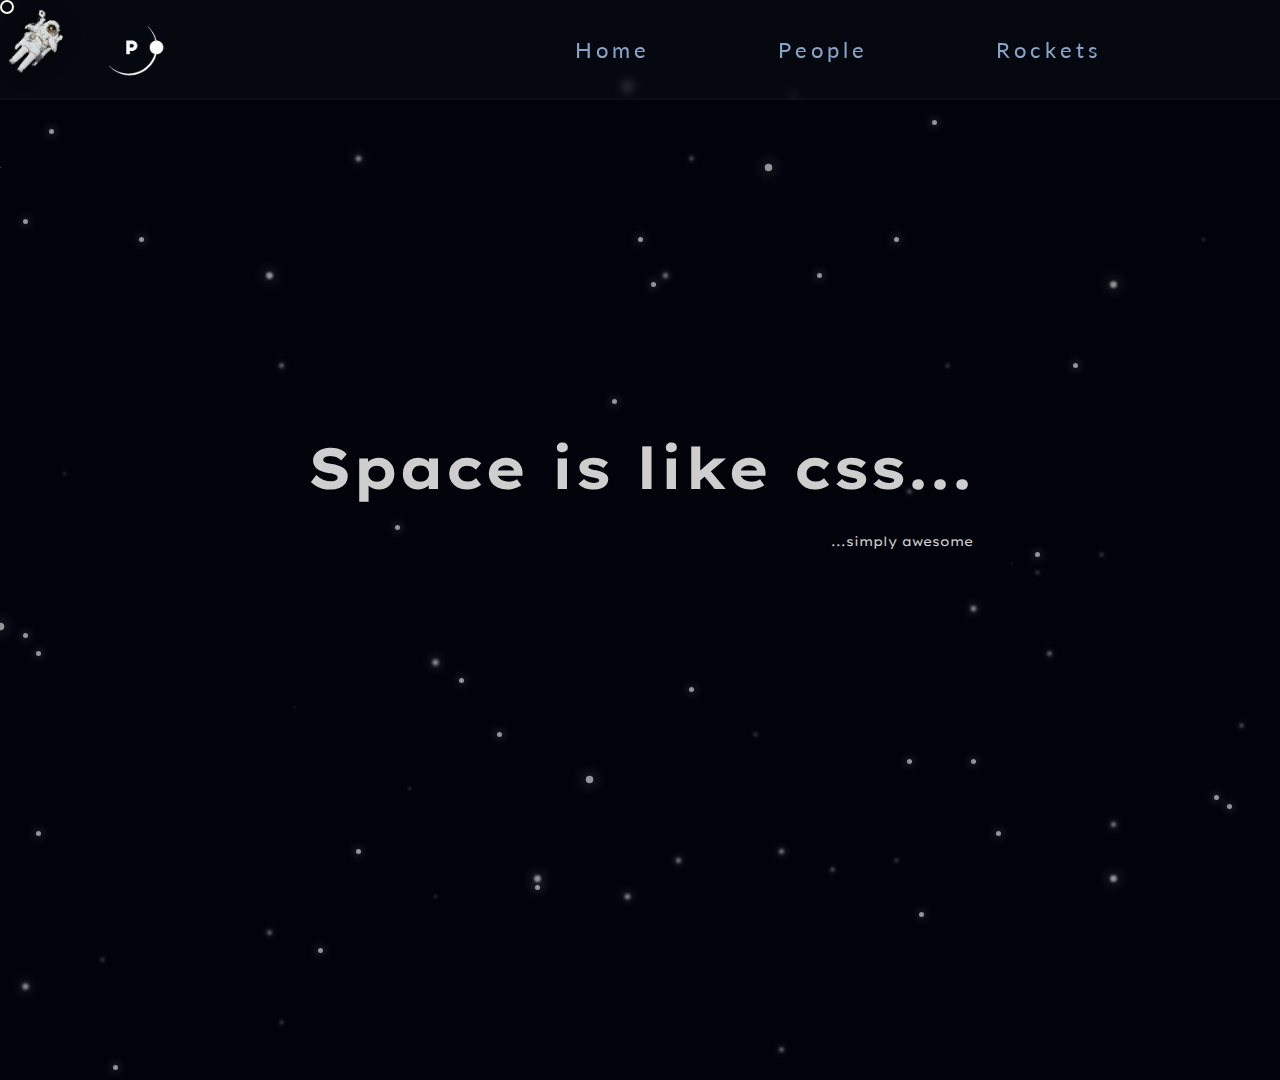
==== index.html @ dcd0dadd "Add files via upload" ====
<!DOCTYPE html>
<html lang="en">
  <head>
    <meta charset="UTF-8" />
    <meta name="viewport" content="width=device-width, initial-scale=1.0" />
    <title>Space is Awesome</title>
    <link rel="stylesheet" href="styles/index.css" />
    <link rel="shortcut icon" href="images/favicon.ico" type="image/x-icon" />
    <link rel="preconnect" href="https://fonts.googleapis.com" />
    <link rel="preconnect" href="https://fonts.gstatic.com" crossorigin />
    <link
      href="https://fonts.googleapis.com/css2?family=Lato&display=swap"
      rel="stylesheet"
    />
    <link rel="preconnect" href="https://fonts.googleapis.com" />
    <link rel="preconnect" href="https://fonts.gstatic.com" crossorigin />
    <link
      href="https://fonts.googleapis.com/css2?family=Lexend+Exa:wght@700&display=swap"
      rel="stylesheet"
    />
  </head>
  <body>
    <div class="cursor" id="cursor"></div>
    <div id="astronaut"></div>
    <header>
      <nav>
        <div class="logo">
          <a href="index.html">
            <img src="styles/images/polsa-logo.png" alt="Logo" />
          </a>
        </div>
        <ol>
          <li>
            <a href="index.html">
              <span>H</span>
              <span>o</span>
              <span>m</span>
              <span>e</span>
            </a>
          </li>
          <li>
            <a href="people.html">
              <span>P</span>
              <span>e</span>
              <span>o</span>
              <span>p</span>
              <span>l</span>
              <span>e</span>
            </a>
          </li>
          <li>
            <a href="rockets.html">
              <span>R</span>
              <span>o</span>
              <span>c</span>
              <span>k</span>
              <span>e</span>
              <span>t</span>
              <span>s</span>
            </a>
          </li>
          <li>
            <div class="burger"></div>
          </li>
        </ol>
      </nav>
    </header>
    <main>
      <div class="text-container">
        <h1 class="text" data-value="15">Space is like css...</h1>
        <p class="text" data-value="15">...simply awesome</p>
      </div>
    </main>
    <div class="bg" id="bg">
      <div class="star-wrapper">
        <div class="star" data-value="1"></div>
      </div>
      <div class="star-wrapper">
        <div class="star" data-value="2"></div>
      </div>
      <div class="star-wrapper">
        <div class="star" data-value="3"></div>
      </div>
      <div class="star-wrapper">
        <div class="star" data-value="4"></div>
      </div>
      <div class="star-wrapper">
        <div class="star" data-value="5"></div>
      </div>
      <div class="star-wrapper">
        <div class="star" data-value="6"></div>
      </div>
      <div class="star-wrapper">
        <div class="star" data-value="7"></div>
      </div>
      <div class="star-wrapper">
        <div class="star" data-value="8"></div>
      </div>
      <div class="star-wrapper">
        <div class="star" data-value="9"></div>
      </div>
      <div class="star-wrapper">
        <div class="star" data-value="10"></div>
      </div>
      <div class="star-wrapper">
        <div class="star" data-value="3"></div>
      </div>
      <div class="star-wrapper">
        <div class="star" data-value="-1"></div>
      </div>
      <div class="star-wrapper">
        <div class="star" data-value="-2"></div>
      </div>
      <div class="star-wrapper">
        <div class="star" data-value="-3"></div>
      </div>
      <div class="star-wrapper">
        <div class="star" data-value="-4"></div>
      </div>
      <div class="star-wrapper">
        <div class="star" data-value="-5"></div>
      </div>
      <div class="star-wrapper">
        <div class="star" data-value="-6"></div>
      </div>
      <div class="star-wrapper">
        <div class="star" data-value="-7"></div>
      </div>
      <div class="star-wrapper">
        <div class="star" data-value="-8"></div>
      </div>
      <div class="star-wrapper">
        <div class="star" data-value="-9"></div>
      </div>
      <div class="star-wrapper">
        <div class="star" data-value="-10"></div>
      </div>
      <div class="star-wrapper">
        <div class="star" data-value="1"></div>
      </div>
      <div class="star-wrapper">
        <div class="star" data-value="2"></div>
      </div>
      <div class="star-wrapper">
        <div class="star" data-value="3"></div>
      </div>
      <div class="star-wrapper">
        <div class="star" data-value="4"></div>
      </div>
      <div class="star-wrapper">
        <div class="star" data-value="5"></div>
      </div>
      <div class="star-wrapper">
        <div class="star" data-value="6"></div>
      </div>
      <div class="star-wrapper">
        <div class="star" data-value="7"></div>
      </div>
      <div class="star-wrapper">
        <div class="star" data-value="8"></div>
      </div>
      <div class="star-wrapper">
        <div class="star" data-value="9"></div>
      </div>
      <div class="star-wrapper">
        <div class="star" data-value="10"></div>
      </div>
      <div class="star-wrapper">
        <div class="star" data-value="3"></div>
      </div>
      <div class="star-wrapper">
        <div class="star" data-value="-1"></div>
      </div>
      <div class="star-wrapper">
        <div class="star" data-value="-2"></div>
      </div>
      <div class="star-wrapper">
        <div class="star" data-value="-3"></div>
      </div>
      <div class="star-wrapper">
        <div class="star" data-value="-4"></div>
      </div>
      <div class="star-wrapper">
        <div class="star" data-value="-5"></div>
      </div>
      <div class="star-wrapper">
        <div class="star" data-value="-6"></div>
      </div>
      <div class="star-wrapper">
        <div class="star" data-value="-7"></div>
      </div>
      <div class="star-wrapper">
        <div class="star" data-value="-8"></div>
      </div>
      <div class="star-wrapper">
        <div class="star" data-value="-9"></div>
      </div>
      <div class="star-wrapper">
        <div class="star" data-value="-10"></div>
      </div>
      <div class="star-wrapper">
        <div class="star" data-value="3"></div>
      </div>
      <div class="star-wrapper">
        <div class="star" data-value="1"></div>
      </div>
      <div class="star-wrapper">
        <div class="star" data-value="2"></div>
      </div>
      <div class="star-wrapper">
        <div class="star" data-value="3"></div>
      </div>
      <div class="star-wrapper">
        <div class="star" data-value="4"></div>
      </div>
      <div class="star-wrapper">
        <div class="star" data-value="5"></div>
      </div>
      <div class="star-wrapper">
        <div class="star" data-value="6"></div>
      </div>
      <div class="star-wrapper">
        <div class="star" data-value="7"></div>
      </div>
      <div class="star-wrapper">
        <div class="star" data-value="8"></div>
      </div>
      <div class="star-wrapper">
        <div class="star" data-value="9"></div>
      </div>
      <div class="star-wrapper">
        <div class="star" data-value="10"></div>
      </div>
      <div class="star-wrapper">
        <div class="star" data-value="3"></div>
      </div>
      <div class="star-wrapper">
        <div class="star" data-value="-1"></div>
      </div>
      <div class="star-wrapper">
        <div class="star" data-value="-2"></div>
      </div>
      <div class="star-wrapper">
        <div class="star" data-value="-3"></div>
      </div>
      <div class="star-wrapper">
        <div class="star" data-value="-4"></div>
      </div>
      <div class="star-wrapper">
        <div class="star" data-value="-5"></div>
      </div>
      <div class="star-wrapper">
        <div class="star" data-value="-6"></div>
      </div>
      <div class="star-wrapper">
        <div class="star" data-value="-7"></div>
      </div>
      <div class="star-wrapper">
        <div class="star" data-value="-8"></div>
      </div>
      <div class="star-wrapper">
        <div class="star" data-value="-9"></div>
      </div>
      <div class="star-wrapper">
        <div class="star" data-value="-10"></div>
      </div>
      <div class="star-wrapper">
        <div class="star" data-value="3"></div>
      </div>
      <div class="star-wrapper">
        <div class="star" data-value="1"></div>
      </div>
      <div class="star-wrapper">
        <div class="star" data-value="2"></div>
      </div>
      <div class="star-wrapper">
        <div class="star" data-value="3"></div>
      </div>
      <div class="star-wrapper">
        <div class="star" data-value="4"></div>
      </div>
      <div class="star-wrapper">
        <div class="star" data-value="5"></div>
      </div>
      <div class="star-wrapper">
        <div class="star" data-value="6"></div>
      </div>
      <div class="star-wrapper">
        <div class="star" data-value="7"></div>
      </div>
      <div class="star-wrapper">
        <div class="star" data-value="8"></div>
      </div>
      <div class="star-wrapper">
        <div class="star" data-value="9"></div>
      </div>
      <div class="star-wrapper">
        <div class="star" data-value="10"></div>
      </div>
    </div>
    <script src="scripts.js"></script>
  </body>
</html>
---- styles/index.css ----
* {
  margin: 0;
  padding: 0;
  box-sizing: border-box;
  cursor: none !important;
}

body {
  background: rgb(0, 3, 10);
  height: 100vh;
  width: 100vw;
  overflow: hidden;
}
body #astronaut {
  background: url(images/kosmonauta.png);
  background-size: 250%;
  background-position: center;
  height: 75px;
  width: 75px;
  filter: drop-shadow(0px 0px 10px rgba(0, 0, 0, 0.4784313725));
  position: relative;
  z-index: 100;
  pointer-events: none;
}
@media (max-width: 800px) {
  body #astronaut {
    width: 50px;
    height: 50px;
  }
}
@media (max-width: 400px) {
  body #astronaut {
    width: 35px;
    height: 35px;
  }
}
body .cursor {
  height: 10px;
  width: 10px;
  border-radius: 50%;
  pointer-events: none;
  position: absolute;
  z-index: 100;
  border: 2px solid #fff;
  padding: 5px;
  mix-blend-mode: difference;
}
body header {
  display: flex;
  justify-content: center;
  align-items: center;
  flex-direction: row;
  width: 100vw;
  height: 100px;
  background: rgba(255, 255, 255, 0.025);
  border-bottom: 2px rgba(255, 255, 255, 0.025) solid;
  -webkit-backdrop-filter: blur(5px);
          backdrop-filter: blur(5px);
  position: Fixed;
  z-index: 99;
  top: 0;
}
body header nav {
  display: flex;
  justify-content: center;
  align-items: center;
  flex-direction: row;
  justify-content: space-between !important;
  margin-top: 2px;
  width: 85%;
}
body header nav .logo img {
  width: 70px;
}
@media (max-width: 400px) {
  body header nav .logo img {
    width: 50px;
  }
}
body header nav ol {
  display: flex;
  justify-content: center;
  align-items: center;
  flex-direction: row;
  color: #cecece;
  list-style-type: none;
}
body header nav ol li,
body header nav ol a {
  display: flex;
  justify-content: center;
  align-items: center;
  flex-direction: row;
  margin-left: 2em;
  font-size: 22px;
  font-family: "Lato", sans-serif;
  transition: 0.5s;
  text-decoration: none;
  color: #86a3c9;
  padding: 10px;
}
@media (max-width: 800px) {
  body header nav ol li,
  body header nav ol a {
    font-size: 16px;
    padding: 1px;
    margin-left: 0.5em;
  }
}
@media (max-width: 400px) {
  body header nav ol li,
  body header nav ol a {
    font-size: 12px;
    padding: 1px;
    margin-left: 0.5em;
  }
}
body header nav ol li span,
body header nav ol a span {
  margin-left: 2.5px;
  display: block;
  transition: 0.25s;
  margin: 2px;
}
body header nav ol li:hover span:nth-of-type(1),
body header nav ol a:hover span:nth-of-type(1) {
  color: #fff;
  transition-delay: 0.075s;
  transform: translateY(-4px);
}
body header nav ol li:hover span:nth-of-type(2),
body header nav ol a:hover span:nth-of-type(2) {
  color: #fff;
  transition-delay: 0.15s;
  transform: translateY(4px);
}
body header nav ol li:hover span:nth-of-type(3),
body header nav ol a:hover span:nth-of-type(3) {
  color: #fff;
  transition-delay: 0.225s;
  transform: translateY(-4px);
}
body header nav ol li:hover span:nth-of-type(4),
body header nav ol a:hover span:nth-of-type(4) {
  color: #fff;
  transition-delay: 0.3s;
  transform: translateY(4px);
}
body header nav ol li:hover span:nth-of-type(5),
body header nav ol a:hover span:nth-of-type(5) {
  color: #fff;
  transition-delay: 0.375s;
  transform: translateY(-4px);
}
body header nav ol li:hover span:nth-of-type(6),
body header nav ol a:hover span:nth-of-type(6) {
  color: #fff;
  transition-delay: 0.45s;
  transform: translateY(4px);
}
body header nav ol li:hover span:nth-of-type(7),
body header nav ol a:hover span:nth-of-type(7) {
  color: #fff;
  transition-delay: 0.525s;
  transform: translateY(-4px);
}
body header nav ol .s span:nth-of-type(1) {
  transition: 0.25s;
  transition-delay: 0.075s;
  transform: translateY(-30px) !important;
  opacity: 0%;
}
body header nav ol .s span:nth-of-type(2) {
  transition: 0.25s;
  transition-delay: 0.15s;
  transform: translateY(30px) !important;
  opacity: 0%;
}
body header nav ol .s span:nth-of-type(3) {
  transition: 0.25s;
  transition-delay: 0.225s;
  transform: translateY(-30px) !important;
  opacity: 0%;
}
body header nav ol .s span:nth-of-type(4) {
  transition: 0.25s;
  transition-delay: 0.3s;
  transform: translateY(30px) !important;
  opacity: 0%;
}
body header nav ol .s span:nth-of-type(5) {
  transition: 0.25s;
  transition-delay: 0.375s;
  transform: translateY(-30px) !important;
  opacity: 0%;
}
body header nav ol .s span:nth-of-type(6) {
  transition: 0.25s;
  transition-delay: 0.45s;
  transform: translateY(30px) !important;
  opacity: 0%;
}
body header nav ol .s span:nth-of-type(7) {
  transition: 0.25s;
  transition-delay: 0.525s;
  transform: translateY(-30px) !important;
  opacity: 0%;
}

body main {
  height: 100vh;
  width: 100vw;
  display: flex;
  justify-content: center;
  align-items: center;
  flex-direction: row;
  position: absolute;
  z-index: 10;
}
body main .text-container {
  display: flex;
  flex-direction: column;
  align-items: end;
  color: #cecece;
  font-family: "Lexend Exa", sans-serif;
  transform: translateY(-35px);
}
body main .text-container h1 {
  font-size: clamp(10px, 4.5vw, 300px);
}
body main .text-container p {
  font-size: clamp(6px, 1vw, 50px);
  position: relative;
  margin-top: 30px;
}
body .bg {
  position: absolute;
  z-index: 2;
  width: 100vw;
  height: 100vh;
}
body .bg .star-wrapper {
  position: absolute;
  transition: 0.5s;
  height: 15px;
  width: 15px;
}
body .bg .star-wrapper:nth-of-type(1) {
  top: 70vh;
  right: 76vw;
}
body .bg .star-wrapper:nth-of-type(2) {
  top: 91vh;
  right: 65vw;
}
body .bg .star-wrapper:nth-of-type(3) {
  top: 73vh;
  right: 40vw;
}
body .bg .star-wrapper:nth-of-type(4) {
  top: 72vh;
  right: 2vw;
}
body .bg .star-wrapper:nth-of-type(5) {
  top: 108vh;
  right: 38vw;
}
body .bg .star-wrapper:nth-of-type(6) {
  top: 22vh;
  right: 47vw;
}
body .bg .star-wrapper:nth-of-type(7) {
  top: 59vh;
  right: 23vw;
}
body .bg .star-wrapper:nth-of-type(8) {
  top: 101vh;
  right: 97vw;
}
body .bg .star-wrapper:nth-of-type(9) {
  top: 89vh;
  right: 57vw;
}
body .bg .star-wrapper:nth-of-type(10) {
  top: 47vh;
  right: 106vw;
}
body .bg .star-wrapper:nth-of-type(11) {
  top: 2vh;
  right: 37vw;
}
body .bg .star-wrapper:nth-of-type(12) {
  top: 81vh;
  right: 3vw;
}
body .bg .star-wrapper:nth-of-type(13) {
  top: 18vh;
  right: 88vw;
}
body .bg .star-wrapper:nth-of-type(14) {
  top: 67vh;
  right: 63vw;
}
body .bg .star-wrapper:nth-of-type(15) {
  top: 5vh;
  right: 26vw;
}
body .bg .star-wrapper:nth-of-type(16) {
  top: 84vh;
  right: 96vw;
}
body .bg .star-wrapper:nth-of-type(17) {
  top: 86vh;
  right: 71vw;
}
body .bg .star-wrapper:nth-of-type(18) {
  top: 1vh;
  right: 50vw;
}
body .bg .star-wrapper:nth-of-type(19) {
  top: 36vh;
  right: 51vw;
}
body .bg .star-wrapper:nth-of-type(20) {
  top: 110vh;
  right: 90vw;
}
body .bg .star-wrapper:nth-of-type(21) {
  top: 97vh;
  right: 74vw;
}
body .bg .star-wrapper:nth-of-type(22) {
  top: 54vh;
  right: 20vw;
}
body .bg .star-wrapper:nth-of-type(23) {
  top: 44vh;
  right: 94vw;
}
body .bg .star-wrapper:nth-of-type(24) {
  top: 87vh;
  right: 29vw;
}
body .bg .star-wrapper:nth-of-type(25) {
  top: 46vh;
  right: 28vw;
}
body .bg .star-wrapper:nth-of-type(26) {
  top: 32vh;
  right: 77vw;
}
body .bg .star-wrapper:nth-of-type(27) {
  top: 87vh;
  right: 46vw;
}
body .bg .star-wrapper:nth-of-type(28) {
  top: 9vh;
  right: 71vw;
}
body .bg .star-wrapper:nth-of-type(29) {
  top: 65vh;
  right: 65vw;
}
body .bg .star-wrapper:nth-of-type(30) {
  top: 89vh;
  right: 12vw;
}
body .bg .star-wrapper:nth-of-type(31) {
  top: 78vh;
  right: 53vw;
}
body .bg .star-wrapper:nth-of-type(32) {
  top: 105vh;
  right: 77vw;
}
body .bg .star-wrapper:nth-of-type(33) {
  top: 84vh;
  right: 21vw;
}
body .bg .star-wrapper:nth-of-type(34) {
  top: 93vh;
  right: 27vw;
}
body .bg .star-wrapper:nth-of-type(35) {
  top: 53vh;
  right: 18vw;
}
body .bg .star-wrapper:nth-of-type(36) {
  top: 76vh;
  right: 23vw;
}
body .bg .star-wrapper:nth-of-type(37) {
  top: 18vh;
  right: 49vw;
}
body .bg .star-wrapper:nth-of-type(38) {
  top: 10vh;
  right: 110vw;
}
body .bg .star-wrapper:nth-of-type(39) {
  top: 62vh;
  right: 97vw;
}
body .bg .star-wrapper:nth-of-type(40) {
  top: 73vh;
  right: 60vw;
}
body .bg .star-wrapper:nth-of-type(41) {
  top: 22vh;
  right: 35vw;
}
body .bg .star-wrapper:nth-of-type(42) {
  top: 64vh;
  right: 96vw;
}
body .bg .star-wrapper:nth-of-type(43) {
  top: 55vh;
  right: 18vw;
}
body .bg .star-wrapper:nth-of-type(44) {
  top: 67vh;
  right: 110vw;
}
body .bg .star-wrapper:nth-of-type(45) {
  top: 18vh;
  right: 5vw;
}
body .bg .star-wrapper:nth-of-type(46) {
  top: 53vh;
  right: 13vw;
}
body .bg .star-wrapper:nth-of-type(47) {
  top: 88vh;
  right: 34vw;
}
body .bg .star-wrapper:nth-of-type(48) {
  top: 95vh;
  right: 78vw;
}
body .bg .star-wrapper:nth-of-type(49) {
  top: 86vh;
  right: 38vw;
}
body .bg .star-wrapper:nth-of-type(50) {
  top: 91vh;
  right: 50vw;
}
body .bg .star-wrapper:nth-of-type(51) {
  top: 35vh;
  right: 109vw;
}
body .bg .star-wrapper:nth-of-type(52) {
  top: 23vh;
  right: 12vw;
}
body .bg .star-wrapper:nth-of-type(53) {
  top: 10vh;
  right: 39vw;
}
body .bg .star-wrapper:nth-of-type(54) {
  top: 35vh;
  right: 103vw;
}
body .bg .star-wrapper:nth-of-type(55) {
  top: 76vh;
  right: 28vw;
}
body .bg .star-wrapper:nth-of-type(56) {
  top: 68vh;
  right: 45vw;
}
body .bg .star-wrapper:nth-of-type(57) {
  top: 50vh;
  right: 68vw;
}
body .bg .star-wrapper:nth-of-type(58) {
  top: 6vh;
  right: 95vw;
}
body .bg .star-wrapper:nth-of-type(59) {
  top: 90vh;
  right: 57vw;
}
body .bg .star-wrapper:nth-of-type(60) {
  top: 18vh;
  right: 29vw;
}
body .bg .star-wrapper:nth-of-type(61) {
  top: 80vh;
  right: 4vw;
}
body .bg .star-wrapper:nth-of-type(62) {
  top: 32vh;
  right: 15vw;
}
body .bg .star-wrapper:nth-of-type(63) {
  top: 23vh;
  right: 48vw;
}
body .bg .star-wrapper:nth-of-type(64) {
  top: 16vh;
  right: 97vw;
}
body .bg .star-wrapper:nth-of-type(65) {
  top: 32vh;
  right: 25vw;
}
body .bg .star-wrapper:nth-of-type(66) {
  top: 10vh;
  right: 99vw;
}
body .bg .star-wrapper:nth-of-type(67) {
  top: 79vh;
  right: 67vw;
}
body .bg .star-wrapper:nth-of-type(68) {
  top: 98vh;
  right: 91vw;
}
body .bg .star-wrapper:nth-of-type(69) {
  top: 9vh;
  right: 45vw;
}
body .bg .star-wrapper:nth-of-type(70) {
  top: 64vh;
  right: 17vw;
}
body .bg .star-wrapper:nth-of-type(71) {
  top: 83vh;
  right: 12vw;
}
body .bg .star-wrapper:nth-of-type(72) {
  top: 107vh;
  right: 107vw;
}
body .bg .star-wrapper:nth-of-type(73) {
  top: 1vh;
  right: 108vw;
}
body .bg .star-wrapper:nth-of-type(74) {
  top: 22vh;
  right: 78vw;
}
body .bg .star-wrapper:nth-of-type(75) {
  top: 61vh;
  right: 99vw;
}
body .bg .star-wrapper .star {
  height: 5px;
  width: 5px;
  border-radius: 5px;
  background: rgba(206, 206, 206, 0.7254901961);
  box-shadow: 0px 0px 10px rgba(255, 255, 255, 0.5254901961);
}
body .bg .star-wrapper .star:nth-of-type(1) {
  animation-name: star-blink;
  animation-delay: 0.1s;
  animation-duration: 0.6s;
  animation-timing-function: ease-in-out;
  animation-iteration-count: infinite;
}
body .bg .star-wrapper .star:nth-of-type(2) {
  animation-name: star-blink;
  animation-delay: 0.2s;
  animation-duration: 0.3s;
  animation-timing-function: ease-in-out;
  animation-iteration-count: infinite;
}
body .bg .star-wrapper .star:nth-of-type(3) {
  animation-name: star-blink;
  animation-delay: 0.3s;
  animation-duration: 1.35s;
  animation-timing-function: ease-in-out;
  animation-iteration-count: infinite;
}
body .bg .star-wrapper .star:nth-of-type(4) {
  animation-name: star-blink;
  animation-delay: 0.4s;
  animation-duration: 0.3s;
  animation-timing-function: ease-in-out;
  animation-iteration-count: infinite;
}
body .bg .star-wrapper .star:nth-of-type(5) {
  animation-name: star-blink;
  animation-delay: 0.5s;
  animation-duration: 1.35s;
  animation-timing-function: ease-in-out;
  animation-iteration-count: infinite;
}
body .bg .star-wrapper .star:nth-of-type(6) {
  animation-name: star-blink;
  animation-delay: 0.6s;
  animation-duration: 0.15s;
  animation-timing-function: ease-in-out;
  animation-iteration-count: infinite;
}
body .bg .star-wrapper .star:nth-of-type(7) {
  animation-name: star-blink;
  animation-delay: 0.7s;
  animation-duration: 0.9s;
  animation-timing-function: ease-in-out;
  animation-iteration-count: infinite;
}
body .bg .star-wrapper .star:nth-of-type(8) {
  animation-name: star-blink;
  animation-delay: 0.8s;
  animation-duration: 1.2s;
  animation-timing-function: ease-in-out;
  animation-iteration-count: infinite;
}
body .bg .star-wrapper .star:nth-of-type(9) {
  animation-name: star-blink;
  animation-delay: 0.9s;
  animation-duration: 1.2s;
  animation-timing-function: ease-in-out;
  animation-iteration-count: infinite;
}
body .bg .star-wrapper .star:nth-of-type(10) {
  animation-name: star-blink;
  animation-delay: 1s;
  animation-duration: 1.35s;
  animation-timing-function: ease-in-out;
  animation-iteration-count: infinite;
}
body .bg .star-wrapper .star:nth-of-type(11) {
  animation-name: star-blink;
  animation-delay: 1.1s;
  animation-duration: 0.15s;
  animation-timing-function: ease-in-out;
  animation-iteration-count: infinite;
}
body .bg .star-wrapper .star:nth-of-type(12) {
  animation-name: star-blink;
  animation-delay: 1.2s;
  animation-duration: 1.05s;
  animation-timing-function: ease-in-out;
  animation-iteration-count: infinite;
}
body .bg .star-wrapper .star:nth-of-type(13) {
  animation-name: star-blink;
  animation-delay: 1.3s;
  animation-duration: 0.9s;
  animation-timing-function: ease-in-out;
  animation-iteration-count: infinite;
}
body .bg .star-wrapper .star:nth-of-type(14) {
  animation-name: star-blink;
  animation-delay: 1.4s;
  animation-duration: 0.6s;
  animation-timing-function: ease-in-out;
  animation-iteration-count: infinite;
}
body .bg .star-wrapper .star:nth-of-type(15) {
  animation-name: star-blink;
  animation-delay: 1.5s;
  animation-duration: 0.9s;
  animation-timing-function: ease-in-out;
  animation-iteration-count: infinite;
}
body .bg .star-wrapper .star:nth-of-type(16) {
  animation-name: star-blink;
  animation-delay: 1.6s;
  animation-duration: 1.05s;
  animation-timing-function: ease-in-out;
  animation-iteration-count: infinite;
}
body .bg .star-wrapper .star:nth-of-type(17) {
  animation-name: star-blink;
  animation-delay: 1.7s;
  animation-duration: 1.05s;
  animation-timing-function: ease-in-out;
  animation-iteration-count: infinite;
}
body .bg .star-wrapper .star:nth-of-type(18) {
  animation-name: star-blink;
  animation-delay: 1.8s;
  animation-duration: 0.75s;
  animation-timing-function: ease-in-out;
  animation-iteration-count: infinite;
}
body .bg .star-wrapper .star:nth-of-type(19) {
  animation-name: star-blink;
  animation-delay: 1.9s;
  animation-duration: 0.45s;
  animation-timing-function: ease-in-out;
  animation-iteration-count: infinite;
}
body .bg .star-wrapper .star:nth-of-type(20) {
  animation-name: star-blink;
  animation-delay: 2s;
  animation-duration: 1.05s;
  animation-timing-function: ease-in-out;
  animation-iteration-count: infinite;
}
body .bg .star-wrapper .star:nth-of-type(21) {
  animation-name: star-blink;
  animation-delay: 2.1s;
  animation-duration: 1.05s;
  animation-timing-function: ease-in-out;
  animation-iteration-count: infinite;
}
body .bg .star-wrapper .star:nth-of-type(22) {
  animation-name: star-blink;
  animation-delay: 2.2s;
  animation-duration: 1.05s;
  animation-timing-function: ease-in-out;
  animation-iteration-count: infinite;
}
body .bg .star-wrapper .star:nth-of-type(23) {
  animation-name: star-blink;
  animation-delay: 2.3s;
  animation-duration: 0.6s;
  animation-timing-function: ease-in-out;
  animation-iteration-count: infinite;
}
body .bg .star-wrapper .star:nth-of-type(24) {
  animation-name: star-blink;
  animation-delay: 2.4s;
  animation-duration: 0.45s;
  animation-timing-function: ease-in-out;
  animation-iteration-count: infinite;
}
body .bg .star-wrapper .star:nth-of-type(25) {
  animation-name: star-blink;
  animation-delay: 2.5s;
  animation-duration: 0.45s;
  animation-timing-function: ease-in-out;
  animation-iteration-count: infinite;
}
body .bg .star-wrapper .star:nth-of-type(26) {
  animation-name: star-blink;
  animation-delay: 2.6s;
  animation-duration: 0.15s;
  animation-timing-function: ease-in-out;
  animation-iteration-count: infinite;
}
body .bg .star-wrapper .star:nth-of-type(27) {
  animation-name: star-blink;
  animation-delay: 2.7s;
  animation-duration: 0.9s;
  animation-timing-function: ease-in-out;
  animation-iteration-count: infinite;
}
body .bg .star-wrapper .star:nth-of-type(28) {
  animation-name: star-blink;
  animation-delay: 2.8s;
  animation-duration: 1.35s;
  animation-timing-function: ease-in-out;
  animation-iteration-count: infinite;
}
body .bg .star-wrapper .star:nth-of-type(29) {
  animation-name: star-blink;
  animation-delay: 2.9s;
  animation-duration: 0.45s;
  animation-timing-function: ease-in-out;
  animation-iteration-count: infinite;
}
body .bg .star-wrapper .star:nth-of-type(30) {
  animation-name: star-blink;
  animation-delay: 3s;
  animation-duration: 1.5s;
  animation-timing-function: ease-in-out;
  animation-iteration-count: infinite;
}
body .bg .star-wrapper .star:nth-of-type(31) {
  animation-name: star-blink;
  animation-delay: 3.1s;
  animation-duration: 1.05s;
  animation-timing-function: ease-in-out;
  animation-iteration-count: infinite;
}
body .bg .star-wrapper .star:nth-of-type(32) {
  animation-name: star-blink;
  animation-delay: 3.2s;
  animation-duration: 1.5s;
  animation-timing-function: ease-in-out;
  animation-iteration-count: infinite;
}
body .bg .star-wrapper .star:nth-of-type(33) {
  animation-name: star-blink;
  animation-delay: 3.3s;
  animation-duration: 0.75s;
  animation-timing-function: ease-in-out;
  animation-iteration-count: infinite;
}
body .bg .star-wrapper .star:nth-of-type(34) {
  animation-name: star-blink;
  animation-delay: 3.4s;
  animation-duration: 0.3s;
  animation-timing-function: ease-in-out;
  animation-iteration-count: infinite;
}
body .bg .star-wrapper .star:nth-of-type(35) {
  animation-name: star-blink;
  animation-delay: 3.5s;
  animation-duration: 0.45s;
  animation-timing-function: ease-in-out;
  animation-iteration-count: infinite;
}
body .bg .star-wrapper .star:nth-of-type(36) {
  animation-name: star-blink;
  animation-delay: 3.6s;
  animation-duration: 0.45s;
  animation-timing-function: ease-in-out;
  animation-iteration-count: infinite;
}
body .bg .star-wrapper .star:nth-of-type(37) {
  animation-name: star-blink;
  animation-delay: 3.7s;
  animation-duration: 0.75s;
  animation-timing-function: ease-in-out;
  animation-iteration-count: infinite;
}
body .bg .star-wrapper .star:nth-of-type(38) {
  animation-name: star-blink;
  animation-delay: 3.8s;
  animation-duration: 0.3s;
  animation-timing-function: ease-in-out;
  animation-iteration-count: infinite;
}
body .bg .star-wrapper .star:nth-of-type(39) {
  animation-name: star-blink;
  animation-delay: 3.9s;
  animation-duration: 0.45s;
  animation-timing-function: ease-in-out;
  animation-iteration-count: infinite;
}
body .bg .star-wrapper .star:nth-of-type(40) {
  animation-name: star-blink;
  animation-delay: 4s;
  animation-duration: 1.2s;
  animation-timing-function: ease-in-out;
  animation-iteration-count: infinite;
}
body .bg .star-wrapper .star:nth-of-type(41) {
  animation-name: star-blink;
  animation-delay: 4.1s;
  animation-duration: 0.3s;
  animation-timing-function: ease-in-out;
  animation-iteration-count: infinite;
}
body .bg .star-wrapper .star:nth-of-type(42) {
  animation-name: star-blink;
  animation-delay: 4.2s;
  animation-duration: 0.6s;
  animation-timing-function: ease-in-out;
  animation-iteration-count: infinite;
}
body .bg .star-wrapper .star:nth-of-type(43) {
  animation-name: star-blink;
  animation-delay: 4.3s;
  animation-duration: 0.9s;
  animation-timing-function: ease-in-out;
  animation-iteration-count: infinite;
}
body .bg .star-wrapper .star:nth-of-type(44) {
  animation-name: star-blink;
  animation-delay: 4.4s;
  animation-duration: 1.05s;
  animation-timing-function: ease-in-out;
  animation-iteration-count: infinite;
}
body .bg .star-wrapper .star:nth-of-type(45) {
  animation-name: star-blink;
  animation-delay: 4.5s;
  animation-duration: 1.2s;
  animation-timing-function: ease-in-out;
  animation-iteration-count: infinite;
}
body .bg .star-wrapper .star:nth-of-type(46) {
  animation-name: star-blink;
  animation-delay: 4.6s;
  animation-duration: 0.15s;
  animation-timing-function: ease-in-out;
  animation-iteration-count: infinite;
}
body .bg .star-wrapper .star:nth-of-type(47) {
  animation-name: star-blink;
  animation-delay: 4.7s;
  animation-duration: 0.3s;
  animation-timing-function: ease-in-out;
  animation-iteration-count: infinite;
}
body .bg .star-wrapper .star:nth-of-type(48) {
  animation-name: star-blink;
  animation-delay: 4.8s;
  animation-duration: 0.9s;
  animation-timing-function: ease-in-out;
  animation-iteration-count: infinite;
}
body .bg .star-wrapper .star:nth-of-type(49) {
  animation-name: star-blink;
  animation-delay: 4.9s;
  animation-duration: 0.15s;
  animation-timing-function: ease-in-out;
  animation-iteration-count: infinite;
}
body .bg .star-wrapper .star:nth-of-type(50) {
  animation-name: star-blink;
  animation-delay: 5s;
  animation-duration: 0.6s;
  animation-timing-function: ease-in-out;
  animation-iteration-count: infinite;
}
body .bg .star-wrapper .star:nth-of-type(51) {
  animation-name: star-blink;
  animation-delay: 5.1s;
  animation-duration: 1.2s;
  animation-timing-function: ease-in-out;
  animation-iteration-count: infinite;
}
body .bg .star-wrapper .star:nth-of-type(52) {
  animation-name: star-blink;
  animation-delay: 5.2s;
  animation-duration: 0.75s;
  animation-timing-function: ease-in-out;
  animation-iteration-count: infinite;
}
body .bg .star-wrapper .star:nth-of-type(53) {
  animation-name: star-blink;
  animation-delay: 5.3s;
  animation-duration: 0.3s;
  animation-timing-function: ease-in-out;
  animation-iteration-count: infinite;
}
body .bg .star-wrapper .star:nth-of-type(54) {
  animation-name: star-blink;
  animation-delay: 5.4s;
  animation-duration: 0.6s;
  animation-timing-function: ease-in-out;
  animation-iteration-count: infinite;
}
body .bg .star-wrapper .star:nth-of-type(55) {
  animation-name: star-blink;
  animation-delay: 5.5s;
  animation-duration: 0.6s;
  animation-timing-function: ease-in-out;
  animation-iteration-count: infinite;
}
body .bg .star-wrapper .star:nth-of-type(56) {
  animation-name: star-blink;
  animation-delay: 5.6s;
  animation-duration: 1.5s;
  animation-timing-function: ease-in-out;
  animation-iteration-count: infinite;
}
body .bg .star-wrapper .star:nth-of-type(57) {
  animation-name: star-blink;
  animation-delay: 5.7s;
  animation-duration: 1.35s;
  animation-timing-function: ease-in-out;
  animation-iteration-count: infinite;
}
body .bg .star-wrapper .star:nth-of-type(58) {
  animation-name: star-blink;
  animation-delay: 5.8s;
  animation-duration: 0.6s;
  animation-timing-function: ease-in-out;
  animation-iteration-count: infinite;
}
body .bg .star-wrapper .star:nth-of-type(59) {
  animation-name: star-blink;
  animation-delay: 5.9s;
  animation-duration: 0.3s;
  animation-timing-function: ease-in-out;
  animation-iteration-count: infinite;
}
body .bg .star-wrapper .star:nth-of-type(60) {
  animation-name: star-blink;
  animation-delay: 6s;
  animation-duration: 1.2s;
  animation-timing-function: ease-in-out;
  animation-iteration-count: infinite;
}
body .bg .star-wrapper .star:nth-of-type(61) {
  animation-name: star-blink;
  animation-delay: 6.1s;
  animation-duration: 0.6s;
  animation-timing-function: ease-in-out;
  animation-iteration-count: infinite;
}
body .bg .star-wrapper .star:nth-of-type(62) {
  animation-name: star-blink;
  animation-delay: 6.2s;
  animation-duration: 0.75s;
  animation-timing-function: ease-in-out;
  animation-iteration-count: infinite;
}
body .bg .star-wrapper .star:nth-of-type(63) {
  animation-name: star-blink;
  animation-delay: 6.3s;
  animation-duration: 0.6s;
  animation-timing-function: ease-in-out;
  animation-iteration-count: infinite;
}
body .bg .star-wrapper .star:nth-of-type(64) {
  animation-name: star-blink;
  animation-delay: 6.4s;
  animation-duration: 1.05s;
  animation-timing-function: ease-in-out;
  animation-iteration-count: infinite;
}
body .bg .star-wrapper .star:nth-of-type(65) {
  animation-name: star-blink;
  animation-delay: 6.5s;
  animation-duration: 0.3s;
  animation-timing-function: ease-in-out;
  animation-iteration-count: infinite;
}
body .bg .star-wrapper .star:nth-of-type(66) {
  animation-name: star-blink;
  animation-delay: 6.6s;
  animation-duration: 1.2s;
  animation-timing-function: ease-in-out;
  animation-iteration-count: infinite;
}
body .bg .star-wrapper .star:nth-of-type(67) {
  animation-name: star-blink;
  animation-delay: 6.7s;
  animation-duration: 1.05s;
  animation-timing-function: ease-in-out;
  animation-iteration-count: infinite;
}
body .bg .star-wrapper .star:nth-of-type(68) {
  animation-name: star-blink;
  animation-delay: 6.8s;
  animation-duration: 1.35s;
  animation-timing-function: ease-in-out;
  animation-iteration-count: infinite;
}
body .bg .star-wrapper .star:nth-of-type(69) {
  animation-name: star-blink;
  animation-delay: 6.9s;
  animation-duration: 0.9s;
  animation-timing-function: ease-in-out;
  animation-iteration-count: infinite;
}
body .bg .star-wrapper .star:nth-of-type(70) {
  animation-name: star-blink;
  animation-delay: 7s;
  animation-duration: 1.2s;
  animation-timing-function: ease-in-out;
  animation-iteration-count: infinite;
}
body .bg .star-wrapper .star:nth-of-type(71) {
  animation-name: star-blink;
  animation-delay: 7.1s;
  animation-duration: 0.6s;
  animation-timing-function: ease-in-out;
  animation-iteration-count: infinite;
}
body .bg .star-wrapper .star:nth-of-type(72) {
  animation-name: star-blink;
  animation-delay: 7.2s;
  animation-duration: 0.45s;
  animation-timing-function: ease-in-out;
  animation-iteration-count: infinite;
}
body .bg .star-wrapper .star:nth-of-type(73) {
  animation-name: star-blink;
  animation-delay: 7.3s;
  animation-duration: 1.35s;
  animation-timing-function: ease-in-out;
  animation-iteration-count: infinite;
}
body .bg .star-wrapper .star:nth-of-type(74) {
  animation-name: star-blink;
  animation-delay: 7.4s;
  animation-duration: 1.5s;
  animation-timing-function: ease-in-out;
  animation-iteration-count: infinite;
}
body .bg .star-wrapper .star:nth-of-type(75) {
  animation-name: star-blink;
  animation-delay: 7.5s;
  animation-duration: 1.5s;
  animation-timing-function: ease-in-out;
  animation-iteration-count: infinite;
}
body .bg .star-wrapper .star[data-value="1"] {
  scale: calc(1 * 15%);
}
body .bg .star-wrapper .star[data-value="2"] {
  scale: calc(2 * 15%);
}
body .bg .star-wrapper .star[data-value="3"] {
  scale: calc(3 * 15%);
}
body .bg .star-wrapper .star[data-value="4"] {
  scale: calc(4 * 15%);
}
body .bg .star-wrapper .star[data-value="5"] {
  scale: calc(5 * 15%);
}
body .bg .star-wrapper .star[data-value="6"] {
  scale: calc(6 * 15%);
}
body .bg .star-wrapper .star[data-value="7"] {
  scale: calc(7 * 15%);
}
body .bg .star-wrapper .star[data-value="8"] {
  scale: calc(8 * 15%);
}
body .bg .star-wrapper .star[data-value="9"] {
  scale: calc(9 * 15%);
}
body .bg .star-wrapper .star[data-value="10"] {
  scale: calc(10 * 15%);
}
body .bg .star-wrapper .star[data-value="10"] {
  filter: blur(calc(1 * 0.4px));
}
body .bg .star-wrapper .star[data-value="9"] {
  filter: blur(calc(2 * 0.4px));
}
body .bg .star-wrapper .star[data-value="8"] {
  filter: blur(calc(3 * 0.4px));
}
body .bg .star-wrapper .star[data-value="7"] {
  filter: blur(calc(4 * 0.4px));
}
body .bg .star-wrapper .star[data-value="6"] {
  filter: blur(calc(5 * 0.4px));
}
body .bg .star-wrapper .star[data-value="5"] {
  filter: blur(calc(6 * 0.4px));
}
body .bg .star-wrapper .star[data-value="4"] {
  filter: blur(calc(7 * 0.4px));
}
body .bg .star-wrapper .star[data-value="3"] {
  filter: blur(calc(8 * 0.4px));
}
body .bg .star-wrapper .star[data-value="2"] {
  filter: blur(calc(9 * 0.4px));
}
body .bg .star-wrapper .star[data-value="1"] {
  filter: blur(calc(10 * 0.4px));
}

@keyframes star-blink {
  0%, 100% {
    box-shadow: 0px 0px 10px rgba(255, 255, 255, 0.5254901961);
  }
  50% {
    box-shadow: 0px 0px 6px rgba(255, 255, 255, 0.4588235294);
    background: rgba(255, 255, 255, 0.3843137255);
  }
}/*# sourceMappingURL=index.css.map */
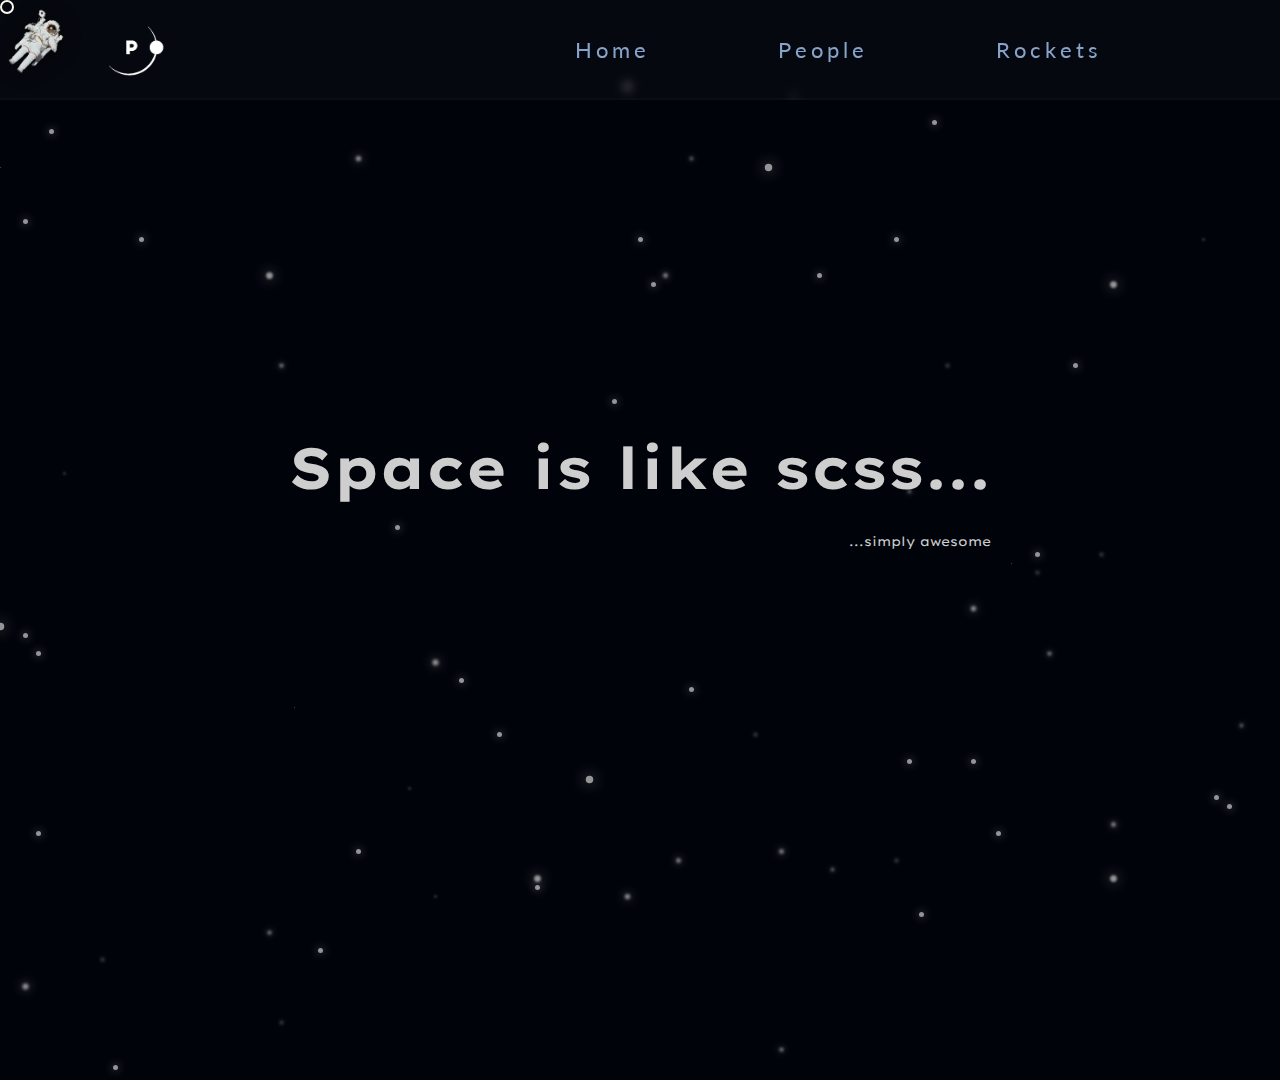
==== commit 95000a36: "Update index.html" ====
--- a/index.html
+++ b/index.html
@@ -3,7 +3,7 @@
   <head>
     <meta charset="UTF-8" />
     <meta name="viewport" content="width=device-width, initial-scale=1.0" />
-    <title>Space is Awesome</title>
+    <title>Astro Website : Space is Awesome</title>
     <link rel="stylesheet" href="styles/index.css" />
     <link rel="shortcut icon" href="images/favicon.ico" type="image/x-icon" />
     <link rel="preconnect" href="https://fonts.googleapis.com" />
@@ -67,7 +67,7 @@
     </header>
     <main>
       <div class="text-container">
-        <h1 class="text" data-value="15">Space is like css...</h1>
+        <h1 class="text" data-value="15">Space is like scss...</h1>
         <p class="text" data-value="15">...simply awesome</p>
       </div>
     </main>
